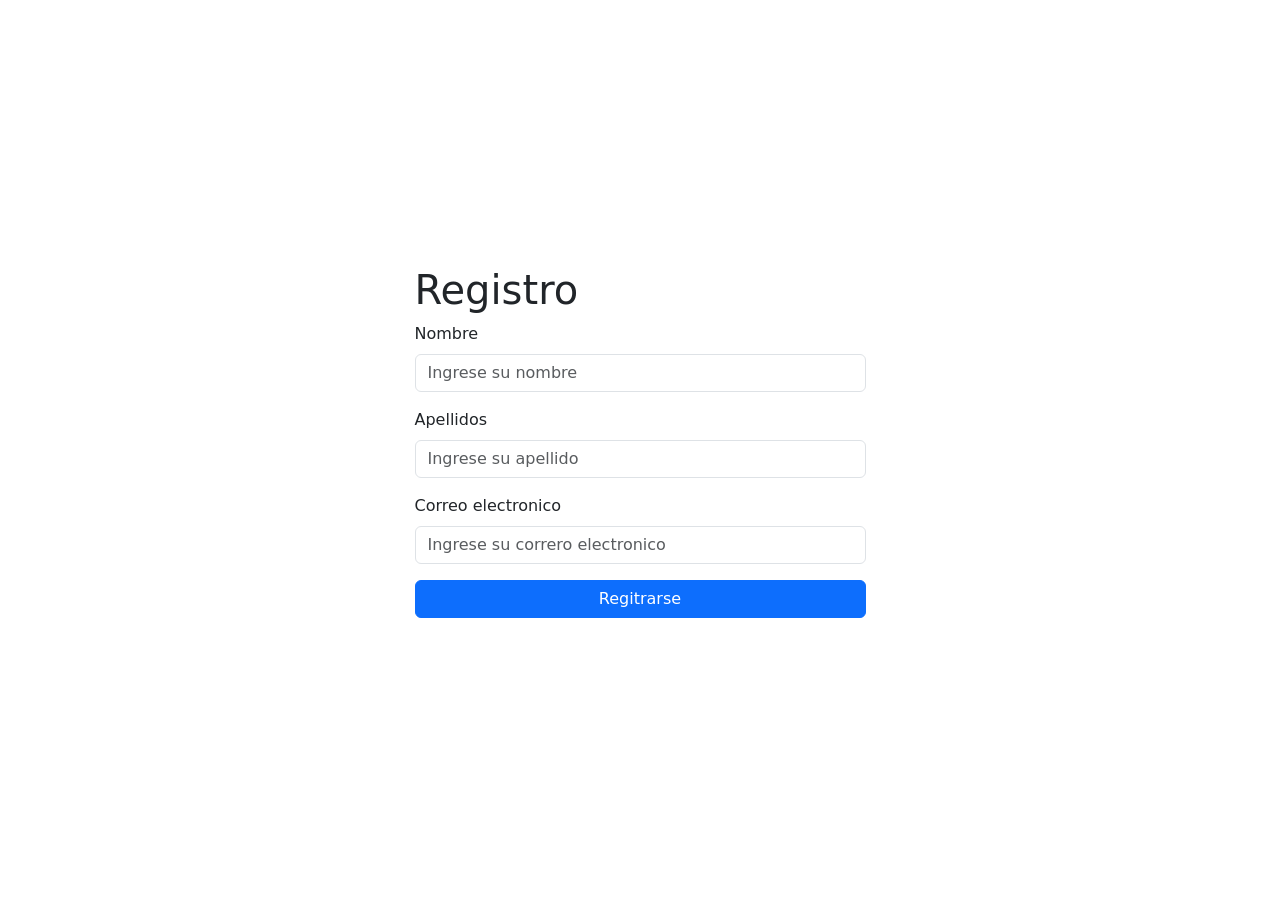
==== EF1/signup.html @ 08865353 "Add files via upload" ====
<!DOCTYPE html>
<html lang="es">
<head>
    <meta charset="UTF-8">
    <meta name="viewport" content="width=device-width, initial-scale=1.0">
    <title>Registrarse</title>
    <link href="https://cdn.jsdelivr.net/npm/bootstrap@5.3.8/dist/css/bootstrap.min.css" rel="stylesheet" integrity="sha384-sRIl4kxILFvY47J16cr9ZwB07vP4J8+LH7qKQnuqkuIAvNWLzeN8tE5YBujZqJLB" crossorigin="anonymous">
</head>
<body>
    <div class="container">
        <div class="row justify-content-center align-items-center vh-100">
            <div class="col-md-5">
                <h1>Registro</h1>
                <form id="signupform">
                    <div class="mb-3">
                        <label for="nombre" class="form-label">
                            Nombre
                        </label>
                        <input 
                            type="text"
                            id="nombre"
                            class="form-control"
                            placeholder="Ingrese su nombre">
                    </div>

                    <div class="mb-3">
                        <label for="apellido" class="form-label">
                            Apellidos
                        </label>
                        <input 
                            type="text"
                            id="apellido"
                            class="form-control"
                            placeholder="Ingrese su apellido">
                    </div>
                    <div class="mb-3">
                        <label for="mail" class="form-label">
                            Correo electronico
                        </label>
                        <input 
                            type="text"
                            id="mail"
                            class="form-control"
                            placeholder="Ingrese su correro electronico">
                    </div>

                    <button
                        type="submit"
                        class="btn btn-primary w-100">
                        Regitrarse
                    </button>
                    <div id="mensaje" class="text-center mt-3"></div>
                </form>
            </div>
            </div>
            </div> 
        </div>
    <script src="script.js"></script>
</body>
</html>
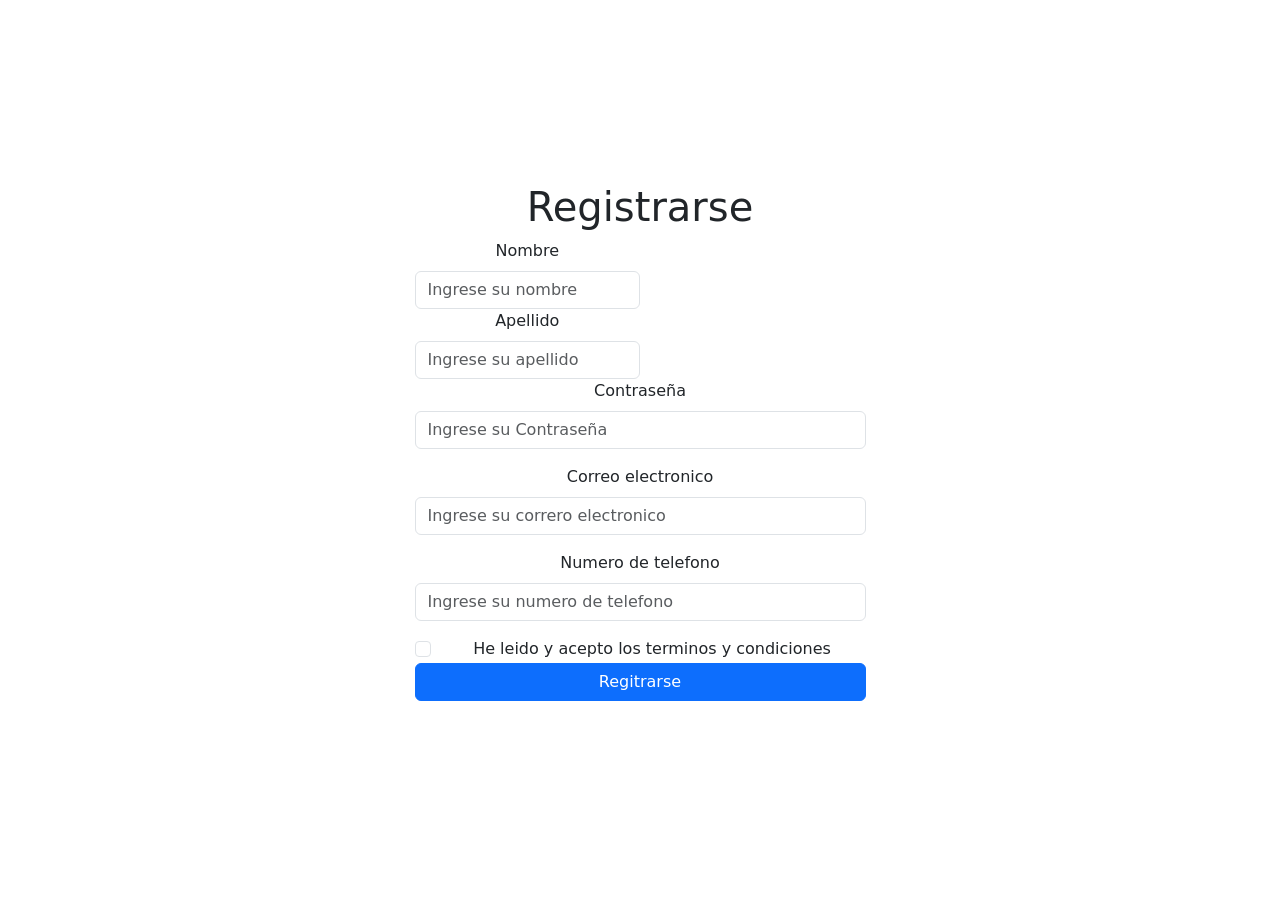
==== commit 7ef288d2: "se agrego campos para contraseña, telefono y aceptar terminos, se intenta arreglar formato" ====
--- a/EF1/signup.html
+++ b/EF1/signup.html
@@ -7,12 +7,13 @@
     <link href="https://cdn.jsdelivr.net/npm/bootstrap@5.3.8/dist/css/bootstrap.min.css" rel="stylesheet" integrity="sha384-sRIl4kxILFvY47J16cr9ZwB07vP4J8+LH7qKQnuqkuIAvNWLzeN8tE5YBujZqJLB" crossorigin="anonymous">
 </head>
 <body>
-    <div class="container">
+    <div class="container text-center">
         <div class="row justify-content-center align-items-center vh-100">
             <div class="col-md-5">
-                <h1>Registro</h1>
+                <h1>Registrarse</h1>
                 <form id="signupform">
-                    <div class="mb-3">
+
+                    <div class="col-6">
                         <label for="nombre" class="form-label">
                             Nombre
                         </label>
@@ -23,9 +24,9 @@
                             placeholder="Ingrese su nombre">
                     </div>
 
-                    <div class="mb-3">
+                    <div class="col-6">
                         <label for="apellido" class="form-label">
-                            Apellidos
+                            Apellido
                         </label>
                         <input 
                             type="text"
@@ -33,6 +34,18 @@
                             class="form-control"
                             placeholder="Ingrese su apellido">
                     </div>
+
+                    <div class="mb-3">
+                        <label for="password" class="form-label">
+                            Contraseña
+                        </label>
+                        <input 
+                            type="text"
+                            id="password"
+                            class="form-control"
+                            placeholder="Ingrese su Contraseña">
+                    </div>
+
                     <div class="mb-3">
                         <label for="mail" class="form-label">
                             Correo electronico
@@ -42,6 +55,22 @@
                             id="mail"
                             class="form-control"
                             placeholder="Ingrese su correro electronico">
+                    </div>
+
+                    <div class="mb-3">
+                        <label for="phone" class="form-label">
+                            Numero de telefono
+                        </label>
+                        <input 
+                            type="tel"
+                            id="phone"
+                            class="form-control"
+                            placeholder="Ingrese su numero de telefono">
+                    </div>
+
+                    <div class="form-check">
+                        <input class="form-check-input" type="checkbox" value="" id="terminos">
+                        <label class="form-check-label" for="terminos">He leido y acepto los terminos y condiciones</label>
                     </div>
 
                     <button
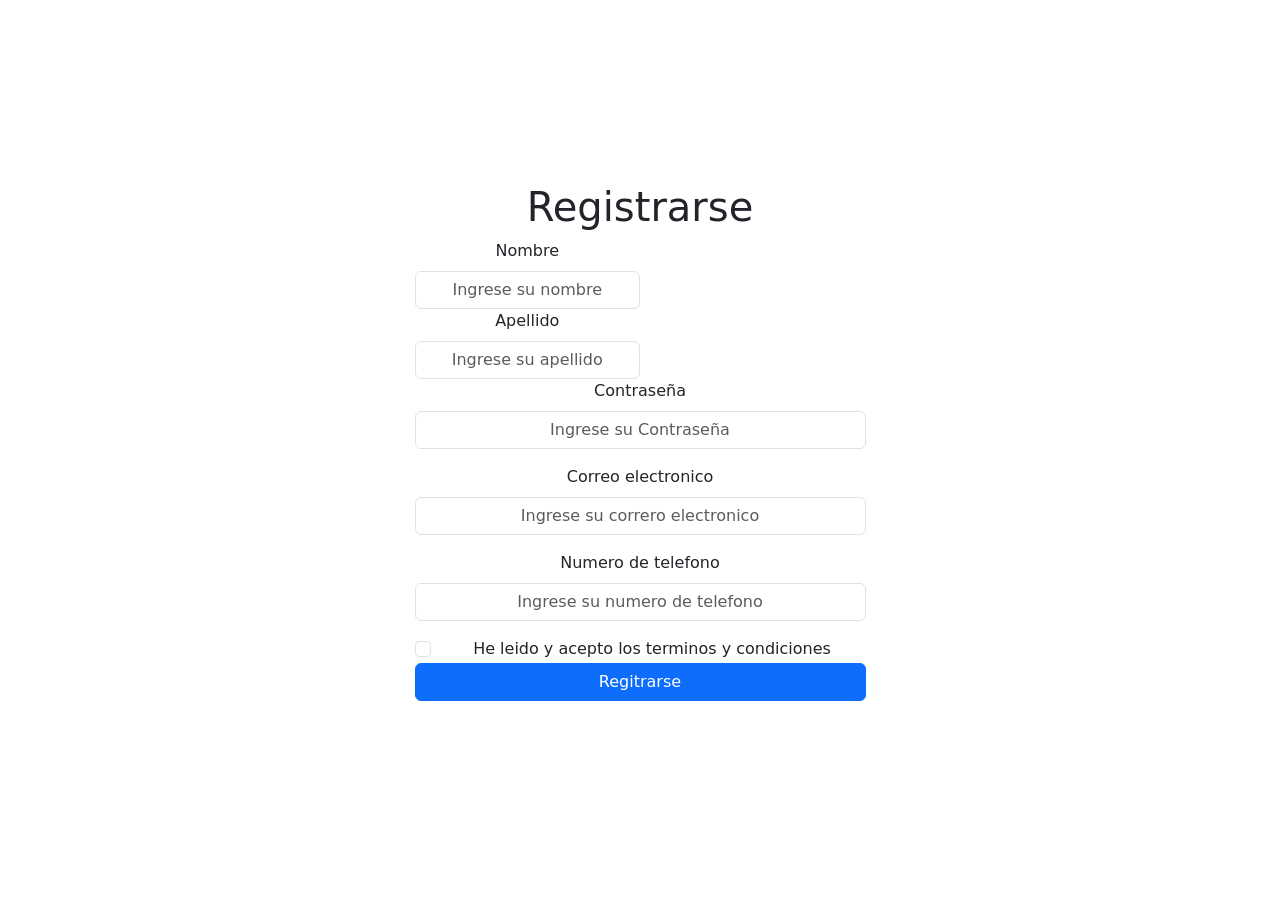
==== commit 237c9be8: "se centro texto en creacion de cuenta y se creo inicio de sesion" ====
--- a/EF1/signup.html
+++ b/EF1/signup.html
@@ -13,26 +13,14 @@
                 <h1>Registrarse</h1>
                 <form id="signupform">
 
-                    <div class="col-6">
-                        <label for="nombre" class="form-label">
-                            Nombre
-                        </label>
-                        <input 
-                            type="text"
-                            id="nombre"
-                            class="form-control"
-                            placeholder="Ingrese su nombre">
+                    <div class="col-md-6">
+                        <label for="nombre" class="form-label">Nombre</label>
+                        <input type="text" class="form-control text-center" id="nombre" placeholder="Ingrese su nombre">
                     </div>
 
-                    <div class="col-6">
-                        <label for="apellido" class="form-label">
-                            Apellido
-                        </label>
-                        <input 
-                            type="text"
-                            id="apellido"
-                            class="form-control"
-                            placeholder="Ingrese su apellido">
+                    <div class="col-md-6">
+                        <label for="nombre" class="form-label">Apellido</label>
+                        <input type="text" class="form-control text-center" id="apellido" placeholder="Ingrese su apellido">
                     </div>
 
                     <div class="mb-3">
@@ -42,7 +30,7 @@
                         <input 
                             type="text"
                             id="password"
-                            class="form-control"
+                            class="form-control text-center"
                             placeholder="Ingrese su Contraseña">
                     </div>
 
@@ -53,7 +41,7 @@
                         <input 
                             type="text"
                             id="mail"
-                            class="form-control"
+                            class="form-control text-center"
                             placeholder="Ingrese su correro electronico">
                     </div>
 
@@ -64,7 +52,7 @@
                         <input 
                             type="tel"
                             id="phone"
-                            class="form-control"
+                            class="form-control text-center"
                             placeholder="Ingrese su numero de telefono">
                     </div>
 
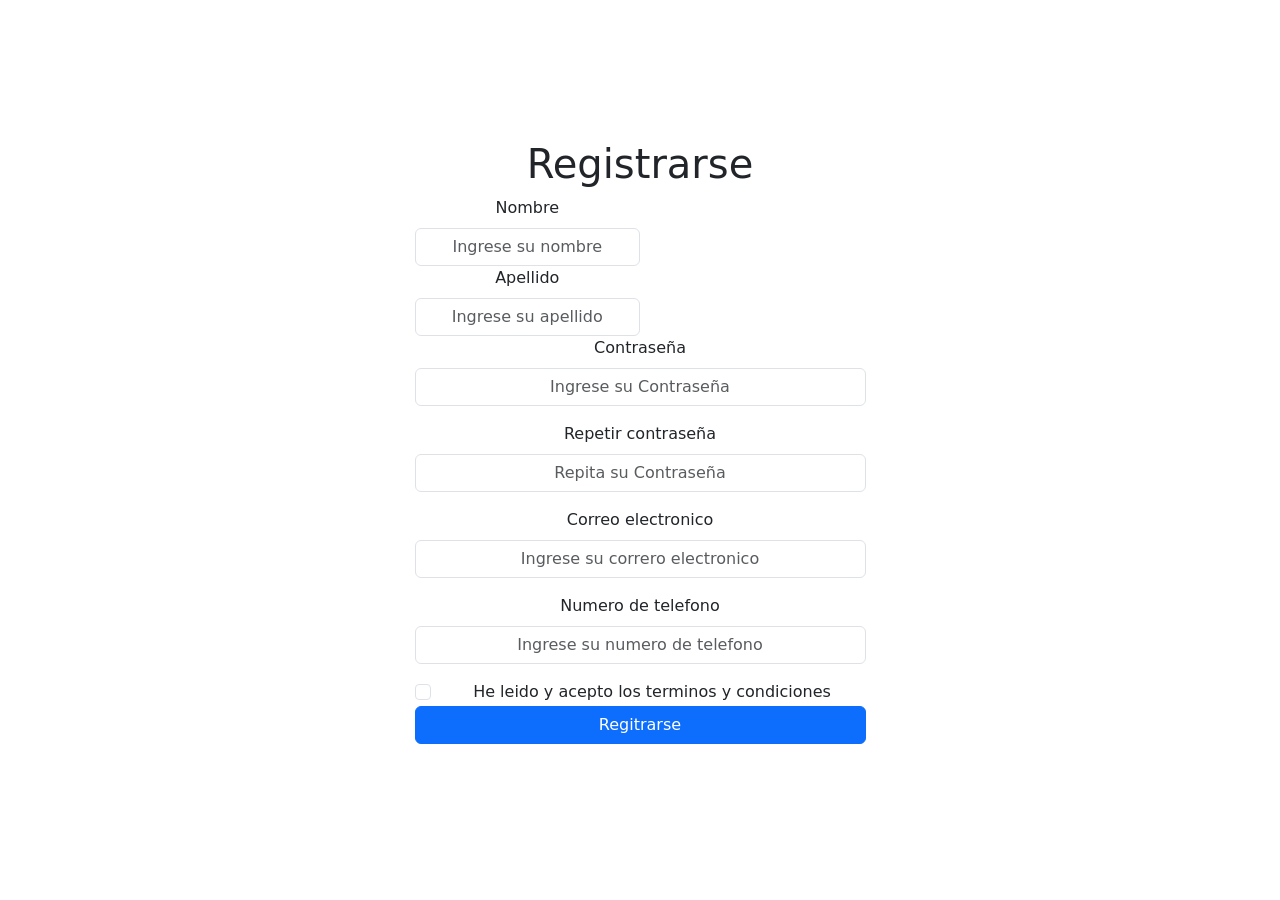
==== commit 18ab7035: "trabajo en js" ====
--- a/EF1/signup.html
+++ b/EF1/signup.html
@@ -28,10 +28,21 @@
                             Contraseña
                         </label>
                         <input 
-                            type="text"
+                            type="password"
                             id="password"
                             class="form-control text-center"
                             placeholder="Ingrese su Contraseña">
+                    </div>
+
+                    <div class="mb-3">
+                        <label for="password2" class="form-label">
+                            Repetir contraseña
+                        </label>
+                        <input 
+                            type="password"
+                            id="password2"
+                            class="form-control text-center"
+                            placeholder="Repita su Contraseña">
                     </div>
 
                     <div class="mb-3">
@@ -66,7 +77,7 @@
                         class="btn btn-primary w-100">
                         Regitrarse
                     </button>
-                    <div id="mensaje" class="text-center mt-3"></div>
+                    <div id="mensaje2" class="text-center mt-3"></div>
                 </form>
             </div>
             </div>
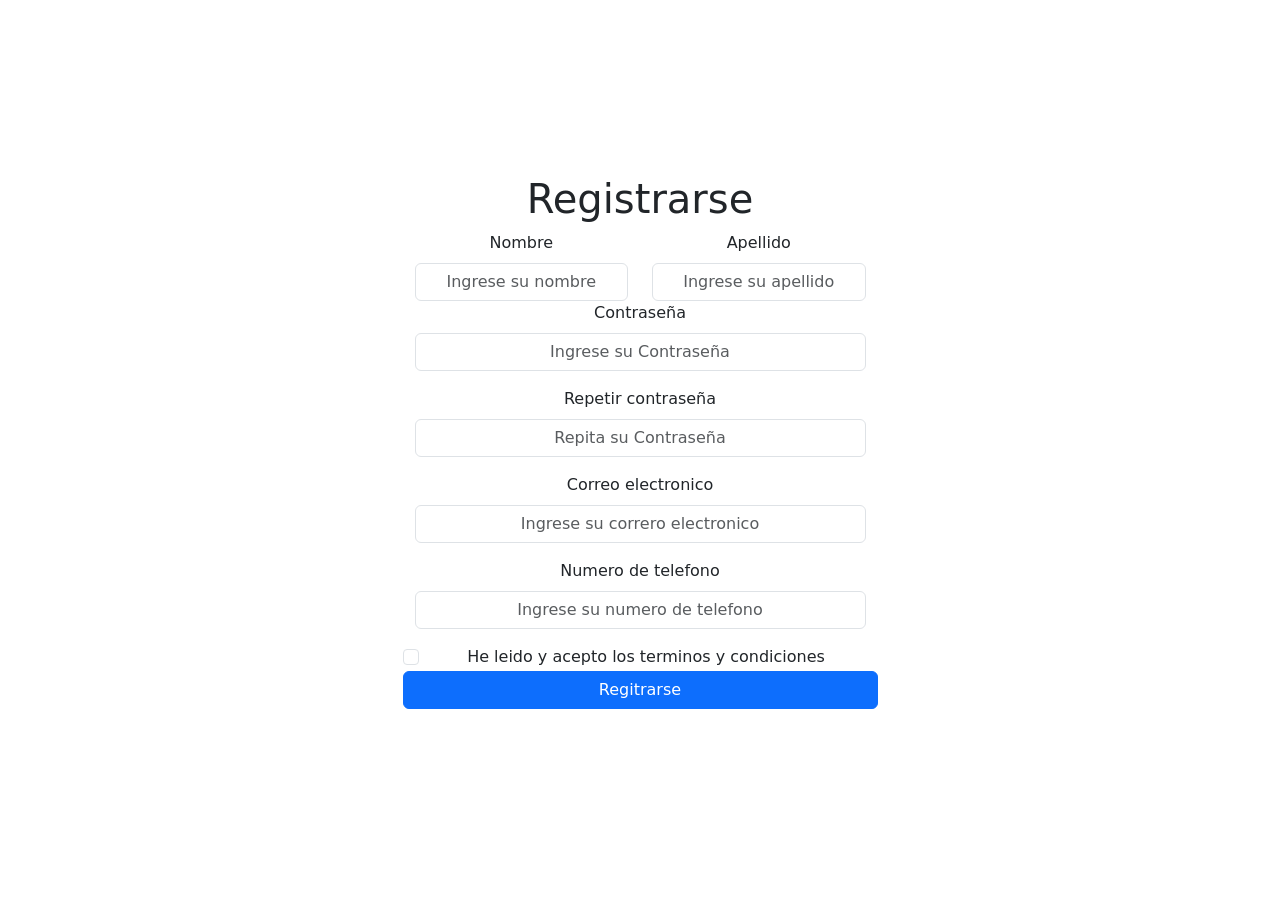
==== commit d875ef98: "arreglado formato de registro" ====
--- a/EF1/signup.html
+++ b/EF1/signup.html
@@ -11,7 +11,7 @@
         <div class="row justify-content-center align-items-center vh-100">
             <div class="col-md-5">
                 <h1>Registrarse</h1>
-                <form id="signupform">
+                <form id="signupform" class="row">
 
                     <div class="col-md-6">
                         <label for="nombre" class="form-label">Nombre</label>
